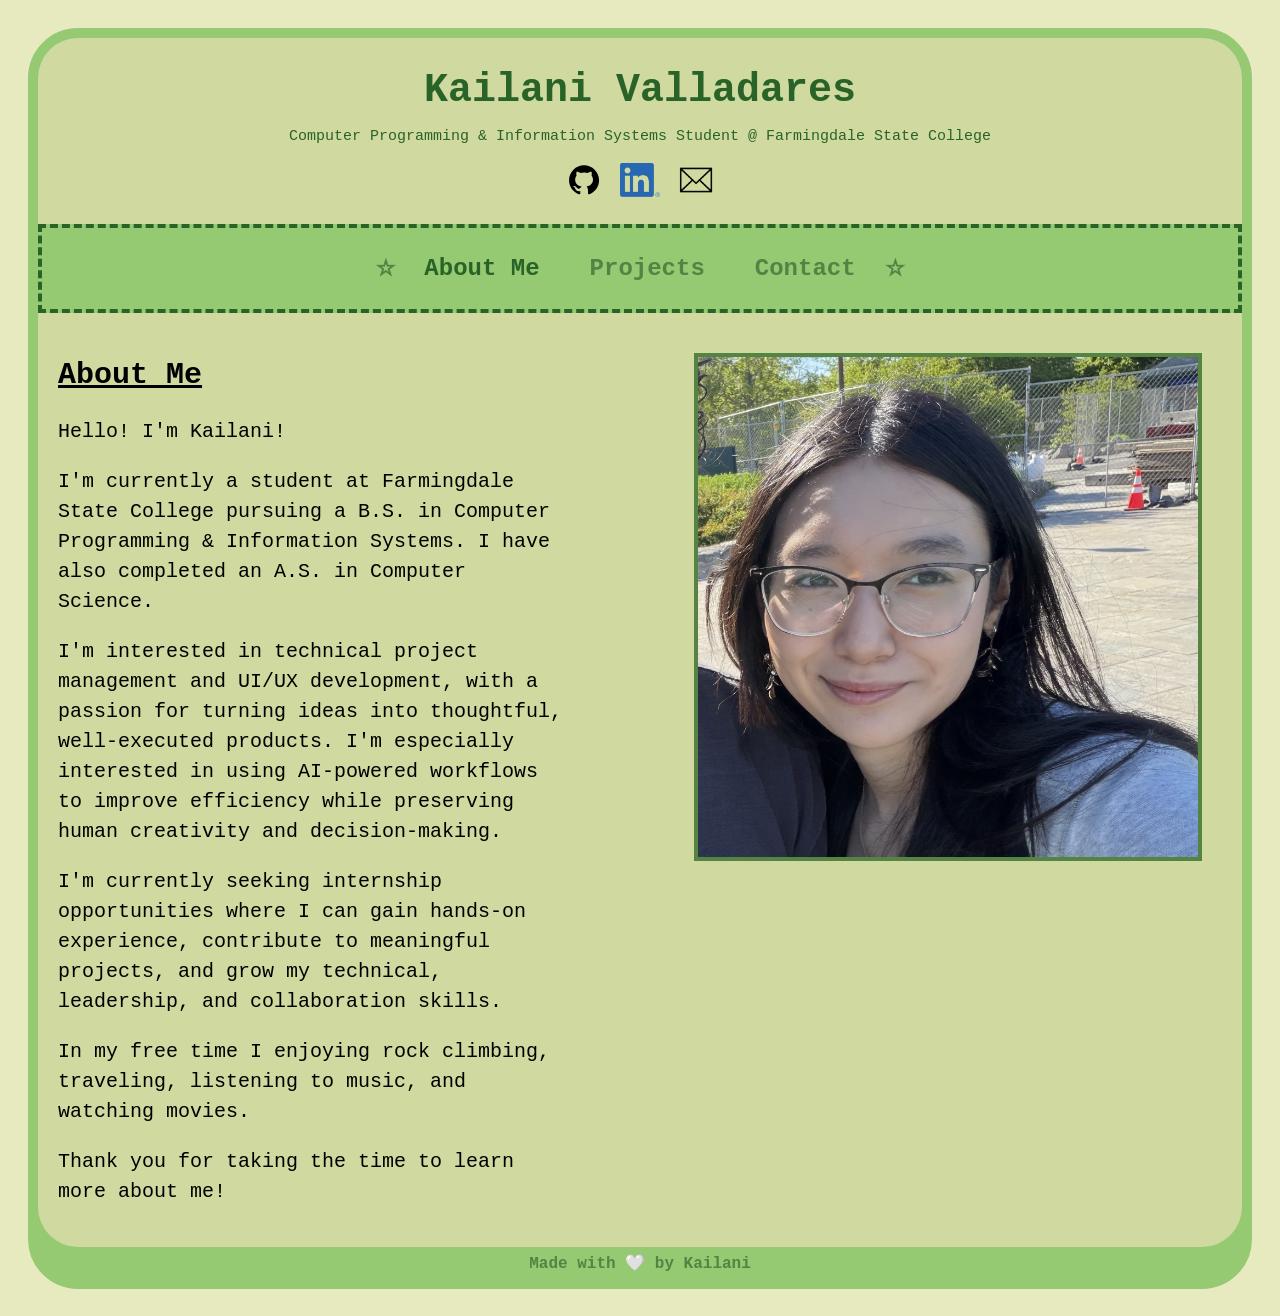
==== index.html @ 6036791a "Add initial HTML structure for contact, index, and projects pages; create CSS styles and JavaScript " ====
<!doctype html>
<html lang="en">
  <head>
    <link rel="stylesheet" href="styles.css" />
    <meta charset="UTF-8" />
    <title>Kailani Valladares</title>
  </head>

  <body>
    <!--Header-->
    <header>
      <div id="top">
        <h1 id="name">Kailani Valladares</h1>
        <p id="subtitle">
          Computer Programming & Information Systems Student @ Farmingdale State
          College
        </p>
      </div>

      <div id="external-links">
        <a href="https://github.com/kaixcodes/" target="_blank"
          ><img
            id="github"
            src="assets/GitHub_Invertocat_Black_Clearspace.svg"
            alt="GitHub"
        /></a>
        <a
          href="https://www.linkedin.com/in/kailani-valladares/"
          target="_blank"
          ><img id="linkedin" src="assets/LI-In-Bug.png" alt="LinkedIn"
        /></a>
        <a href="mailto:kailanivalladares04@gmail.com" target="_blank"
          ><img id="email" src="assets/envelope.png" alt="Email"
        /></a>
      </div>

      <!--Navigation-->
      <nav id="navigation">
        <span>☆</span>
        <ul>
          <li>
            <a href="index.html" style="color: var(--nav-text-color-selected)"
              >About Me</a
            >
          </li>
          <li><a href="projects.html">Projects</a></li>
          <li><a href="contact.html">Contact</a></li>
        </ul>
        <span>☆</span>
      </nav>
    </header>

    <main>
      <div id="about-me">
        <div>
          <h2>About Me</h2>
          <p>Hello! I'm Kailani!</p>
          <p>
            I'm currently a student at Farmingdale State College pursuing a B.S.
            in Computer Programming & Information Systems. I have also completed
            an A.S. in Computer Science.
          </p>
          <p>
            I'm interested in technical project management and UI/UX
            development, with a passion for turning ideas into thoughtful,
            well-executed products. I'm especially interested in using
            AI-powered workflows to improve efficiency while preserving human
            creativity and decision-making.
          </p>
          <p>
            I'm currently seeking internship opportunities where I can gain
            hands-on experience, contribute to meaningful projects, and grow my
            technical, leadership, and collaboration skills.
          </p>
          <p>
            In my free time I enjoying rock climbing, traveling, listening to
            music, and watching movies.
          </p>
          <p>Thank you for taking the time to learn more about me!</p>
        </div>
        <img src="assets/IMG_1372.jpg" alt="Kailani Valladares" />
      </div>
    </main>

    <!--Footer-->
    <footer>
      <p>Made with 🤍 by Kailani</p>
    </footer>
  </body>
</html>
---- styles.css ----
@font-face {
  font-family: "Borsok";
  src: url("assets/boorsok.woff") format("woff");
  font-weight: normal;
  font-style: normal;
}

:root {
  --background-color: #e7eabf;
  --body-background-color: #95ca72;
  --header-background-color: #d0d9a0;
  --nav-background-color: #95ca72;
  --nav-text-color: #558343;
  --nav-text-color-selected: #296328;
  --main-background-color: #d0d9a0;
  --body-border-color: #95ca72;
  --img-border-color: #558343;
  --footer-background-color: #95ca72;
}

html {
  background-color: var(--background-color);
  font-family: monospace;
  margin: 20px;
}

body {
  background-color: var(--body-background-color);
  border: 10px solid var(--body-border-color);
  border-radius: 50px;
}

header {
  background-color: var(--header-background-color);
  border-radius: 40px 40px 0 0;
}

header p {
  font-size: 24px;
}

nav {
  background-color: var(--nav-background-color);
}

main {
  background-color: var(--main-background-color);
  border-radius: 0 0 40px 40px;
}

footer {
  background-color: var(--footer-background-color);
  display: flex;
  justify-content: center;
  color: var(--nav-text-color);
  font-size: 16px;
  font-weight: bold;
  border-radius: 0 0 50px 50px;
}

footer p {
  margin: 6px;
}

#top {
  display: flex;
  flex-direction: column;
  align-items: center;
  max-width: 100%;
  font-family: monospace;
  color: #296328;
}

h1 {
  font-size: 40px;
  margin: 0;
  padding: 0;
  margin-top: 30px;
}

h2 {
  font-size: 30px;
  text-decoration: underline;
}

h3 {
  font-size: 25px;
}

#external-links {
  display: flex;
  justify-content: center;
  gap: 16px;
  max-width: 100%;
  margin-bottom: 20px;
}

#external-links a img {
  width: 40px;
  height: 40px;
  object-fit: contain;
}

#navigation {
  display: flex;
  justify-content: center;
  align-items: center;
  font-family: monospace;
  color: var(--nav-text-color);
  font-size: 24px;
  font-weight: bold;
  border: 4px dashed var(--nav-text-color-selected);
  gap: 30px;
  padding: 20px;
}

#navigation span {
  margin-bottom: 4px;
  font-size: 30px;
}

#navigation ul {
  display: flex;
  align-items: center;
  gap: 50px;
  list-style: none;
  margin: 0;
  padding: 0;
}

#navigation a,
#navigation a:visited {
  text-decoration: none;
  color: var(--nav-text-color);
}

#navigation a:hover {
  color: var(--nav-text-color-selected);
}

#about-me {
  display: flex;
  padding: 20px;
}

#about-me p,
#contact p {
  font-size: 20px;
  line-height: 1.5;
  margin-right: 100px;
}

#about-me img {
  width: 500px;
  height: 500px;
  margin: 20px;
  border: 4px solid var(--img-border-color);
}

#subtitle {
  text-align: center;
  font-size: 15px;
}

.project {
  display: flex;
}

.project div {
  padding: 30px;
}
.project p {
  font-size: 20px;
}

.project img {
  width: 600px;
  height: auto;
  margin: 25px;
  border: 5px solid var(--img-border-color);
}

#projects-title {
  margin: 0;
  text-align: center;
  padding: 20px;
}

#contact {
  padding: 20px;
}
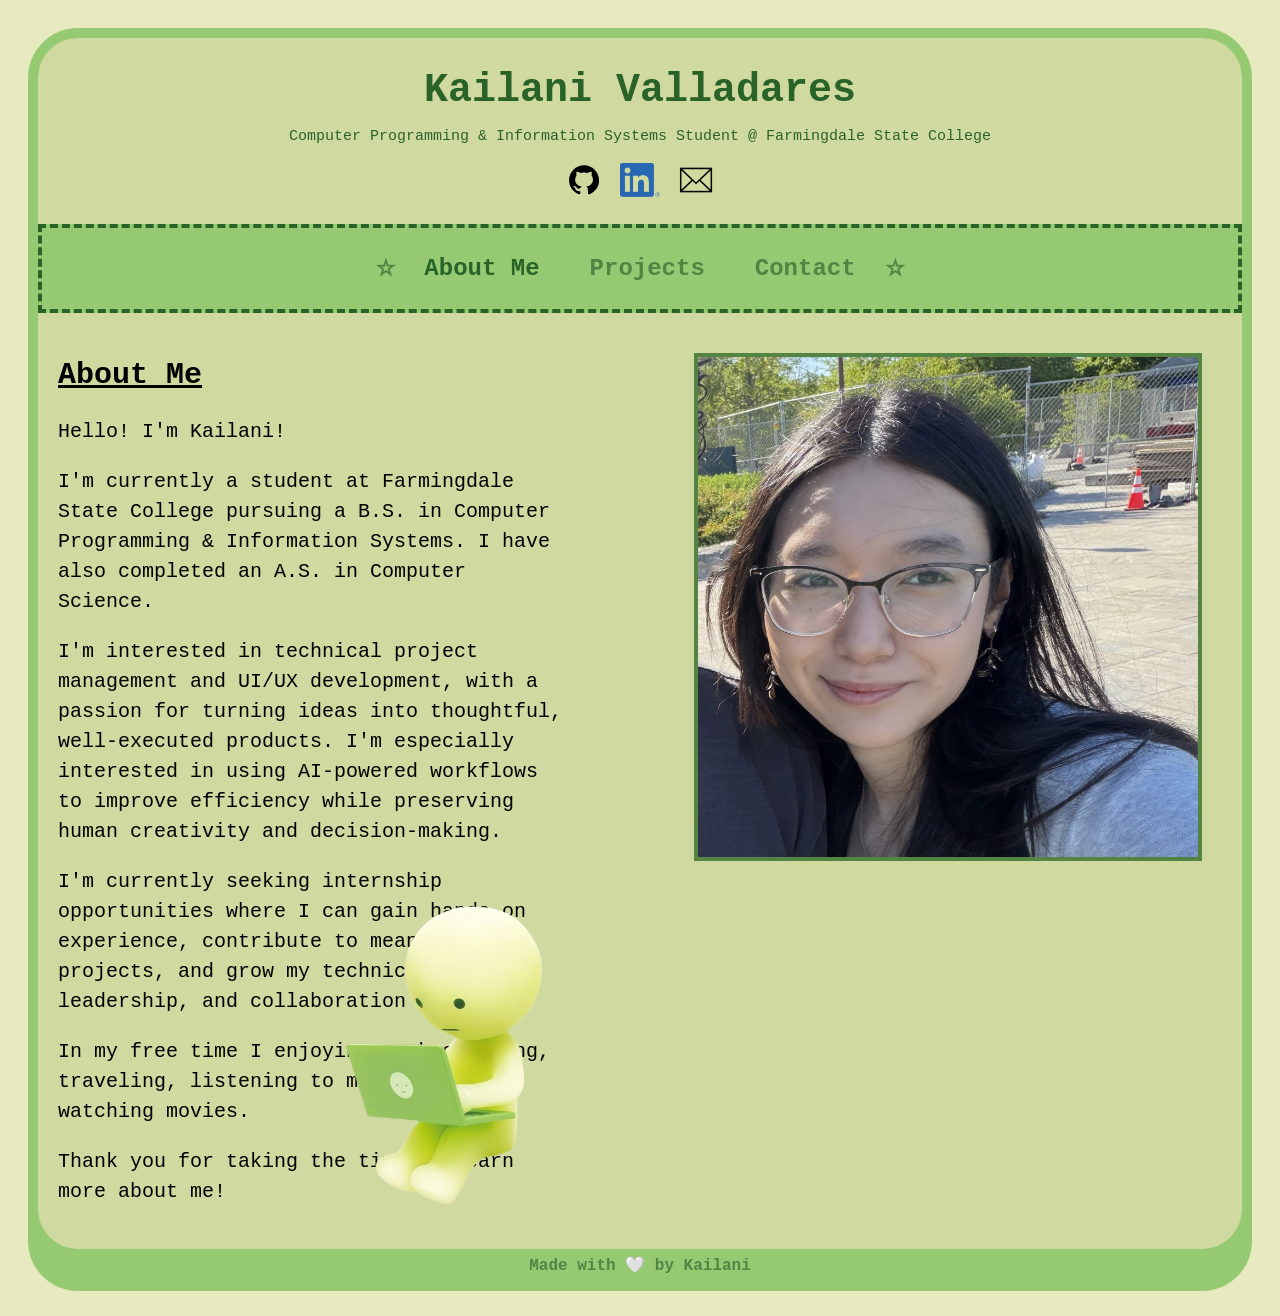
==== commit df82ed8c: "Add images section to about me and style adjustments for new images" ====
--- a/index.html
+++ b/index.html
@@ -78,7 +78,10 @@
           </p>
           <p>Thank you for taking the time to learn more about me!</p>
         </div>
-        <img src="assets/IMG_1372.jpg" alt="Kailani Valladares" />
+        <div id="images">
+          <img id="me" src="assets/IMG_1372.jpg" alt="Kailani Valladares" />
+          <img id="smiski" src="assets/smiski.png" alt="Smiski" />
+        </div>
       </div>
     </main>
 
--- a/styles.css
+++ b/styles.css
@@ -150,11 +150,19 @@
   margin-right: 100px;
 }
 
-#about-me img {
+#me {
   width: 500px;
   height: 500px;
   margin: 20px;
   border: 4px solid var(--img-border-color);
+}
+
+#smiski {
+  width: 300px;
+  height: auto;
+  margin: 20px;
+  position: relative;
+  left: -400px;
 }
 
 #subtitle {
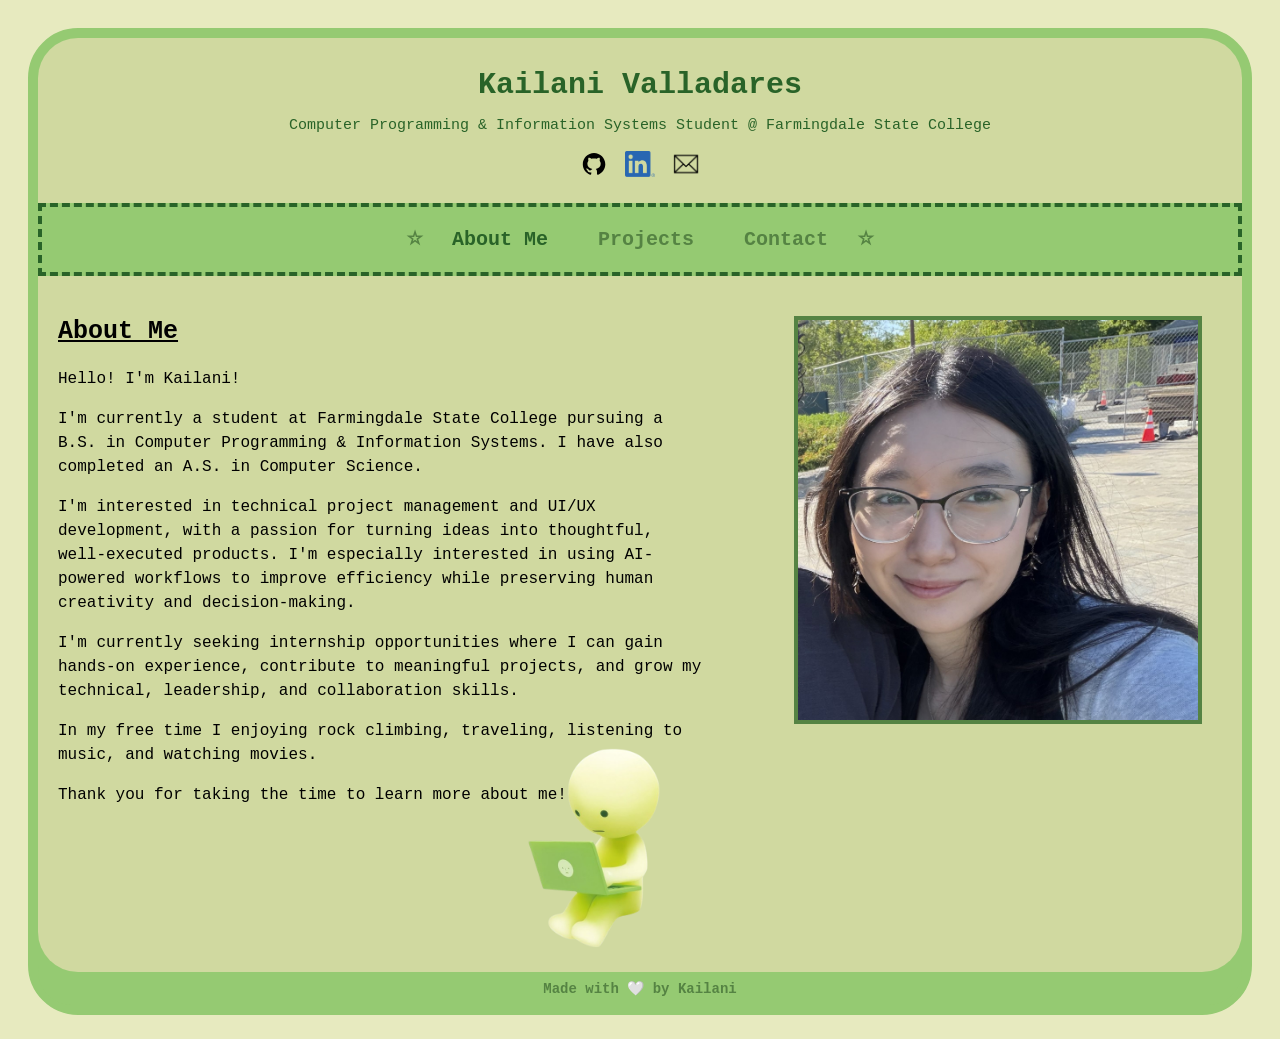
==== commit 2ac95f9d: "Add viewport meta tag for responsive design in HTML files" ====
--- a/index.html
+++ b/index.html
@@ -3,6 +3,7 @@
   <head>
     <link rel="stylesheet" href="styles.css" />
     <meta charset="UTF-8" />
+    <meta name="viewport" content="width=device-width, initial-scale=1.0" />
     <title>Kailani Valladares</title>
   </head>
 
--- a/styles.css
+++ b/styles.css
@@ -36,7 +36,7 @@
 }
 
 header p {
-  font-size: 24px;
+  font-size: 20px;
 }
 
 nav {
@@ -52,14 +52,16 @@
   background-color: var(--footer-background-color);
   display: flex;
   justify-content: center;
+  align-items: center;
   color: var(--nav-text-color);
-  font-size: 16px;
+  font-size: 14px;
   font-weight: bold;
   border-radius: 0 0 50px 50px;
 }
 
 footer p {
-  margin: 6px;
+  margin: 8px;
+  padding: 0;
 }
 
 #top {
@@ -72,19 +74,19 @@
 }
 
 h1 {
-  font-size: 40px;
+  font-size: 30px;
   margin: 0;
   padding: 0;
   margin-top: 30px;
 }
 
 h2 {
-  font-size: 30px;
+  font-size: 25px;
   text-decoration: underline;
 }
 
 h3 {
-  font-size: 25px;
+  font-size: 20px;
 }
 
 #external-links {
@@ -96,8 +98,8 @@
 }
 
 #external-links a img {
-  width: 40px;
-  height: 40px;
+  width: 30px;
+  height: 30px;
   object-fit: contain;
 }
 
@@ -107,16 +109,16 @@
   align-items: center;
   font-family: monospace;
   color: var(--nav-text-color);
-  font-size: 24px;
+  font-size: 20px;
   font-weight: bold;
   border: 4px dashed var(--nav-text-color-selected);
   gap: 30px;
-  padding: 20px;
+  padding: 15px;
 }
 
 #navigation span {
   margin-bottom: 4px;
-  font-size: 30px;
+  font-size: 25px;
 }
 
 #navigation ul {
@@ -145,24 +147,23 @@
 
 #about-me p,
 #contact p {
-  font-size: 20px;
+  font-size: 16px;
   line-height: 1.5;
-  margin-right: 100px;
+  margin-right: 70px;
 }
 
 #me {
-  width: 500px;
-  height: 500px;
+  width: 400px;
+  height: 400px;
   margin: 20px;
   border: 4px solid var(--img-border-color);
 }
 
 #smiski {
-  width: 300px;
+  width: 200px;
   height: auto;
-  margin: 20px;
   position: relative;
-  left: -400px;
+  left: -280px;
 }
 
 #subtitle {
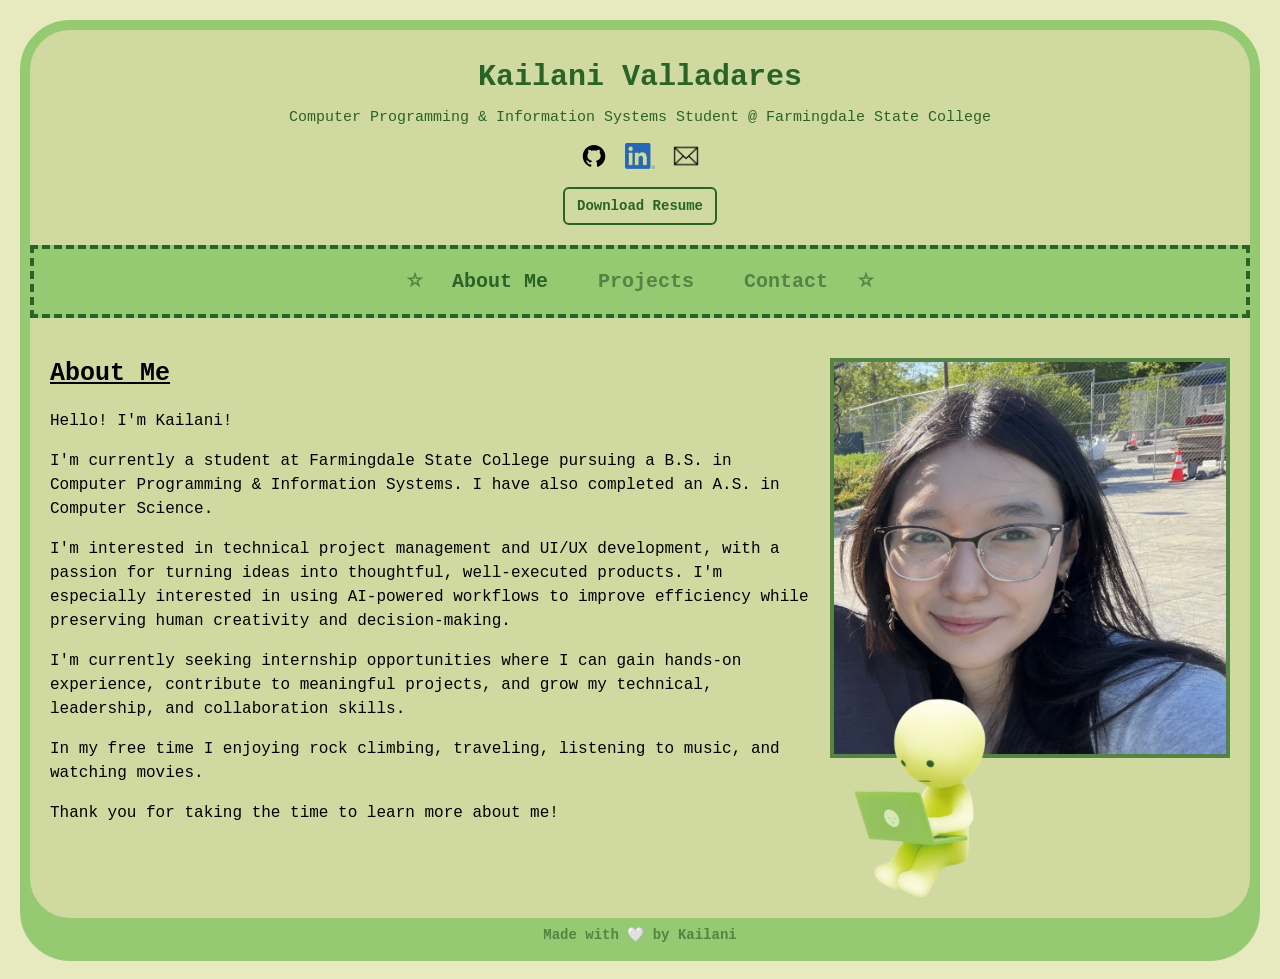
==== commit aedbc6d9: "Add download resume button" ====
--- a/index.html
+++ b/index.html
@@ -19,20 +19,27 @@
       </div>
 
       <div id="external-links">
-        <a href="https://github.com/kaixcodes/" target="_blank"
-          ><img
-            id="github"
-            src="assets/GitHub_Invertocat_Black_Clearspace.svg"
-            alt="GitHub"
-        /></a>
+        <div class="social-icons">
+          <a href="https://github.com/kaixcodes/" target="_blank"
+            ><img
+              id="github"
+              src="assets/GitHub_Invertocat_Black_Clearspace.svg"
+              alt="GitHub"
+          /></a>
+          <a
+            href="https://www.linkedin.com/in/kailani-valladares/"
+            target="_blank"
+            ><img id="linkedin" src="assets/LI-In-Bug.png" alt="LinkedIn"
+          /></a>
+          <a href="mailto:kailanivalladares04@gmail.com" target="_blank"
+            ><img id="email" src="assets/envelope.png" alt="Email"
+          /></a>
+        </div>
         <a
-          href="https://www.linkedin.com/in/kailani-valladares/"
-          target="_blank"
-          ><img id="linkedin" src="assets/LI-In-Bug.png" alt="LinkedIn"
-        /></a>
-        <a href="mailto:kailanivalladares04@gmail.com" target="_blank"
-          ><img id="email" src="assets/envelope.png" alt="Email"
-        /></a>
+          class="resume-download"
+          href="https://drive.google.com/uc?export=download&amp;id=1rQZ5eKaRVh1srDVajIyU6k0IpAG2K4eU"
+          >Download Resume</a
+        >
       </div>
 
       <!--Navigation-->
--- a/styles.css
+++ b/styles.css
@@ -24,10 +24,18 @@
   margin: 20px;
 }
 
+*,
+*::before,
+*::after {
+  box-sizing: border-box;
+}
+
 body {
   background-color: var(--body-background-color);
   border: 10px solid var(--body-border-color);
   border-radius: 50px;
+  min-width: 0;
+  margin: 0 auto;
 }
 
 header {
@@ -69,6 +77,8 @@
   flex-direction: column;
   align-items: center;
   max-width: 100%;
+  padding: 0 20px;
+  text-align: center;
   font-family: monospace;
   color: #296328;
 }
@@ -91,16 +101,44 @@
 
 #external-links {
   display: flex;
+  flex-direction: column;
+  align-items: center;
+  gap: 12px;
+  max-width: 100%;
+  padding: 0 12px;
+  margin-bottom: 20px;
+}
+
+.social-icons {
+  display: flex;
   justify-content: center;
+  align-items: center;
   gap: 16px;
-  max-width: 100%;
-  margin-bottom: 20px;
 }
 
 #external-links a img {
   width: 30px;
   height: 30px;
   object-fit: contain;
+}
+
+#external-links .resume-download {
+  display: inline-flex;
+  align-items: center;
+  min-height: 38px;
+  padding: 8px 12px;
+  border: 2px solid var(--nav-text-color-selected);
+  border-radius: 6px;
+  color: var(--nav-text-color-selected);
+  font-size: 14px;
+  font-weight: bold;
+  text-decoration: none;
+}
+
+#external-links .resume-download:hover,
+#external-links .resume-download:focus-visible {
+  background-color: var(--nav-text-color-selected);
+  color: var(--header-background-color);
 }
 
 #navigation {
@@ -142,6 +180,8 @@
 
 #about-me {
   display: flex;
+  align-items: flex-start;
+  gap: 20px;
   padding: 20px;
 }
 
@@ -149,12 +189,28 @@
 #contact p {
   font-size: 16px;
   line-height: 1.5;
-  margin-right: 70px;
+  margin-right: 0;
+}
+
+#about-me > div:first-child {
+  flex: 1 1 480px;
+  min-width: 0;
+}
+
+#images {
+  display: flex;
+  flex-direction: column;
+  align-items: center;
+  flex: 0 1 400px;
+  min-width: 0;
+  position: relative;
 }
 
 #me {
-  width: 400px;
-  height: 400px;
+  width: min(400px, 100%);
+  height: auto;
+  aspect-ratio: 1;
+  object-fit: cover;
   margin: 20px;
   border: 4px solid var(--img-border-color);
 }
@@ -162,8 +218,10 @@
 #smiski {
   width: 200px;
   height: auto;
+  max-width: 50%;
+  margin-top: -80px;
+  margin-right: 55%;
   position: relative;
-  left: -280px;
 }
 
 #subtitle {
@@ -173,17 +231,27 @@
 
 .project {
   display: flex;
+  align-items: flex-start;
+  gap: 20px;
 }
 
 .project div {
   padding: 30px;
-}
+  flex: 1 1 420px;
+  min-width: 0;
+}
+
+.project > a {
+  flex: 0 1 600px;
+  min-width: 0;
+}
+
 .project p {
   font-size: 20px;
 }
 
 .project img {
-  width: 600px;
+  width: calc(100% - 50px);
   height: auto;
   margin: 25px;
   border: 5px solid var(--img-border-color);
@@ -198,3 +266,153 @@
 #contact {
   padding: 20px;
 }
+
+#contact a {
+  overflow-wrap: anywhere;
+}
+
+@media (max-width: 900px) {
+  html {
+    margin: 12px;
+  }
+
+  body {
+    border-width: 7px;
+  }
+
+  #navigation {
+    gap: 16px;
+  }
+
+  #navigation ul {
+    gap: 24px;
+  }
+
+  #about-me {
+    flex-direction: column;
+  }
+
+  #images {
+    width: 100%;
+  }
+
+  #me {
+    width: min(400px, 80vw);
+  }
+
+  #smiski {
+    margin-right: 40%;
+  }
+
+  .project {
+    flex-direction: column;
+  }
+
+  .project:nth-of-type(even) {
+    flex-direction: column-reverse;
+  }
+
+  .project > a {
+    width: 100%;
+  }
+
+  .project img {
+    margin: 0 25px 25px;
+  }
+}
+
+@media (max-width: 600px) {
+  html {
+    margin: 6px;
+  }
+
+  body {
+    border-width: 5px;
+    border-radius: 28px;
+  }
+
+  header,
+  main {
+    border-radius: 20px;
+  }
+
+  header {
+    border-radius: 22px 22px 0 0;
+  }
+
+  main {
+    border-radius: 0 0 22px 22px;
+  }
+
+  footer {
+    border-radius: 0 0 22px 22px;
+  }
+
+  h1 {
+    font-size: 24px;
+    margin-top: 20px;
+  }
+
+  h2 {
+    font-size: 22px;
+  }
+
+  #subtitle {
+    padding: 0 12px;
+  }
+
+  header p {
+    font-size: 16px;
+  }
+
+  #navigation {
+    align-items: flex-start;
+    border-left: 0;
+    border-right: 0;
+    font-size: 16px;
+    padding: 12px 8px;
+  }
+
+  #navigation span {
+    display: none;
+  }
+
+  #navigation ul {
+    width: 100%;
+    justify-content: space-around;
+    gap: 8px;
+  }
+
+  #about-me,
+  #contact {
+    padding: 16px;
+  }
+
+  #me {
+    width: min(320px, 100%);
+    margin: 12px 0;
+  }
+
+  #smiski {
+    width: 150px;
+    max-width: 45%;
+    margin: -55px 35% 0 0;
+  }
+
+  .project div {
+    padding: 16px;
+  }
+
+  .project p {
+    font-size: 16px;
+  }
+
+  .project img {
+    width: calc(100% - 32px);
+    margin: 0 16px 16px;
+  }
+
+  #projects-title {
+    padding: 16px 8px 8px;
+  }
+}
